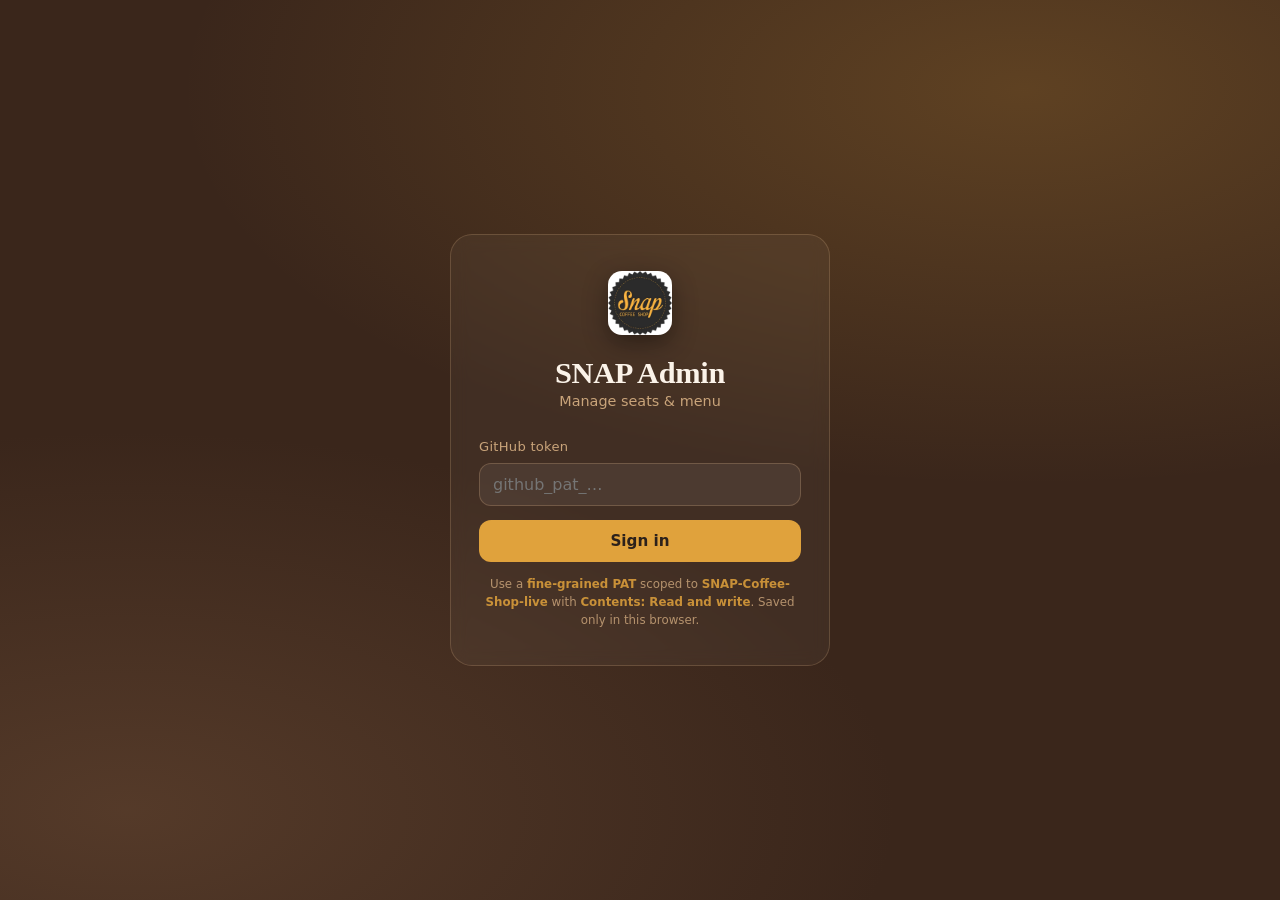
==== admin.html @ 8a5fbb93 "Admin: token-only login; fine-grained token setup docs; write-perm error hint" ====
<!DOCTYPE html>
<html lang="en">
<head>
  <meta charset="UTF-8" />
  <meta name="viewport" content="width=device-width, initial-scale=1.0, viewport-fit=cover" />
  <meta http-equiv="Content-Security-Policy" content="default-src 'self'; img-src 'self' data:; style-src 'self' 'unsafe-inline'; script-src 'self' https://www.gstatic.com; connect-src 'self' https://*.firebaseio.com https://*.firebasedatabase.app https://securetoken.googleapis.com https://www.googleapis.com https://identitytoolkit.googleapis.com; frame-ancestors 'none'; base-uri 'self'; object-src 'none'; form-action 'self'" />
  <title>SNAP Coffee — Admin</title>
  <link rel="icon" href="favicon.ico" />
  <link rel="stylesheet" href="styles.css" />
  <link rel="stylesheet" href="admin.css" />
</head>
<body class="admin-body">
  <!-- ===== Login ===== -->
  <section id="loginView" class="admin-login">
    <div class="login-card">
      <img class="login-logo" src="images/snap-logo.jpg" alt="SNAP Coffee" />
      <h1>SNAP Admin</h1>
      <p class="login-sub">Manage seats &amp; menu</p>

      <form id="loginForm" class="admin-form" autocomplete="off">
        <label>GitHub token
          <input type="password" id="loginToken" required placeholder="github_pat_…" autocomplete="off" />
        </label>
        <button type="submit" class="btn-admin primary">Sign in</button>
      </form>

      <p id="loginError" class="admin-error" hidden></p>
      <p class="admin-note">Use a <b>fine-grained PAT</b> scoped to <b>SNAP-Coffee-Shop-live</b> with <b>Contents: Read and write</b>. Saved only in this browser.</p>
    </div>
  </section>

  <!-- ===== Dashboard ===== -->
  <main id="dashView" class="admin-dash hidden">
    <header class="admin-top">
      <div class="admin-brand"><span>SNAP</span> Admin</div>
      <div class="admin-top-right">
        <span id="syncStatus" class="sync-dot" title="Sync status">●</span>
        <span id="ownerEmail" class="owner-email"></span>
        <button id="logoutBtn" type="button" class="btn-admin ghost">Log out</button>
      </div>
    </header>

    <div class="admin-grid">
      <!-- Seats -->
      <section class="panel">
        <h2>Available places</h2>
        <p class="panel-sub">Tap − / + to update the live counter customers see.</p>
        <div class="seats-box">
          <button id="seatMinus" class="seat-btn" type="button" aria-label="Decrease">−</button>
          <div class="seats-num"><span id="seatAvail">20</span><span class="seats-slash">/</span><span id="seatTotal">20</span></div>
          <button id="seatPlus" class="seat-btn" type="button" aria-label="Increase">+</button>
        </div>
        <div class="seats-meta">
          <label class="inline">Total seats
            <input type="number" id="seatTotalInput" min="0" max="500" value="20" />
          </label>
          <button id="seatSave" class="btn-admin primary" type="button">Save</button>
        </div>
        <p id="seatUpdated" class="seats-updated"></p>
      </section>

      <!-- Menu -->
      <section class="panel wide">
        <div class="panel-head">
          <h2>Menu</h2>
          <div>
            <button id="importMenu" class="btn-admin ghost" type="button">Import current site menu</button>
          </div>
        </div>

        <form id="menuForm" class="menu-form" autocomplete="off">
          <input type="hidden" id="menuId" />
          <div class="mf-row">
            <label class="grow">Name<input type="text" id="menuName" required placeholder="Cappuccino" /></label>
            <label>Category
              <select id="menuCat">
                <option value="coffee">Coffee &amp; Drinks</option>
                <option value="food">Food &amp; Bites</option>
                <option value="breakfast">Petit Déj</option>
              </select>
            </label>
            <label>Price (TND)<input type="number" id="menuPrice" min="0" step="0.5" placeholder="3" /></label>
          </div>
          <label>Description<textarea id="menuDesc" rows="2" placeholder="A short, tasty description…"></textarea></label>
          <div class="mf-row">
            <label>Badge
              <select id="menuBadge">
                <option value="">None</option>
                <option value="best">Best seller</option>
                <option value="new">New</option>
                <option value="local">Local</option>
              </select>
            </label>
            <label class="grow">Photo
              <input type="file" id="menuImg" accept="image/*" />
            </label>
          </div>
          <div id="imgPreview" class="img-preview hidden"><img id="imgPreviewImg" alt="preview" /></div>
          <div class="mf-actions">
            <button type="submit" class="btn-admin primary" id="menuSubmit">Add item</button>
            <button type="button" class="btn-admin ghost hidden" id="menuCancel">Cancel</button>
          </div>
        </form>

        <ul id="menuList" class="menu-list"></ul>
      </section>
    </div>
  </main>

  <div id="toast" class="toast hidden"></div>

  <!-- GitHub-storage layer (no backend) -->
  <script src="github-config.js"></script>
  <script src="github-token.js"></script>
  <script src="github-store.js"></script>
  <script src="admin-github.js"></script>
</body>
</html>
---- styles.css ----
/* ===== SNAP Coffee — artisan, warm, refined ===== */
:root {
  --espresso: #3a261b;
  --coffee: #6f4e37;
  --latte: #c9a47a;
  --cream: #fbf3e9;
  --sand: #f1e2d0;
  --ink: #2c211b;
  --muted: #8a7a6d;
  --amber: #e0a23c;
  --paper: #fffdf9;
  --maxw: 1120px;
  --radius: 22px;
  --shadow: 0 24px 56px rgba(58, 38, 27, 0.14);
  --ease: cubic-bezier(0.22, 0.61, 0.36, 1);
}

* { box-sizing: border-box; margin: 0; padding: 0; }
html { scroll-behavior: smooth; }
body {
  font-family: 'Inter', system-ui, -apple-system, sans-serif;
  color: var(--ink);
  background: var(--cream);
  line-height: 1.65;
  -webkit-font-smoothing: antialiased;
  overflow-x: hidden;
}
.container { width: 100%; max-width: var(--maxw); margin: 0 auto; padding: 0 24px; }
h1, h2, h3 { font-family: 'Fraunces', Georgia, serif; font-weight: 600; color: var(--espresso); line-height: 1.08; letter-spacing: -0.01em; }
h1 em, h2 em { font-style: italic; color: var(--amber); }
.eyebrow { text-transform: uppercase; letter-spacing: 0.22em; font-size: 0.72rem; font-weight: 600; color: var(--latte); margin-bottom: 14px; }

/* reveal — gated on a JS-added class so content is NEVER hidden if JS fails */
.js [data-reveal] { opacity: 0; transform: translateY(30px); transition: opacity 0.8s var(--ease), transform 0.8s var(--ease); }
.js [data-reveal].in { opacity: 1; transform: none; }
/* if JS doesn't run, everything is visible */
body:not(.js) [data-reveal] { opacity: 1 !important; transform: none !important; }
/* safety: if reveal still stuck, this class (added after load) forces visibility */
.reveal-fallback [data-reveal] { opacity: 1 !important; transform: none !important; }

/* ===== Header ===== */
.site-header { position: fixed; top: 0; left: 0; right: 0; z-index: 90; transition: background 0.4s var(--ease), box-shadow 0.4s, padding 0.4s; padding: 14px 0; }
.site-header.scrolled { background: rgba(251, 243, 233, 0.9); backdrop-filter: blur(14px); box-shadow: 0 8px 30px rgba(58,38,27,0.08); padding: 8px 0; }
.nav { display: flex; align-items: center; justify-content: space-between; }
.brand { text-decoration: none; display: flex; flex-direction: column; line-height: 1; }
.brand-logo { height: 40px; width: auto; border-radius: 8px; margin-bottom: 2px; object-fit: cover; box-shadow: 0 4px 12px rgba(0,0,0,0.25); }
.brand-mark { font-family: 'Fraunces', serif; font-weight: 700; font-size: 1.6rem; color: #fff; letter-spacing: 0.02em; transition: color 0.4s; }
.brand-sub { font-size: 0.6rem; letter-spacing: 0.4em; text-transform: uppercase; color: var(--latte); margin-top: 3px; }
.scrolled .brand-mark { color: var(--coffee); }
.nav-links { display: flex; gap: 30px; }
.nav-links a { text-decoration: none; color: #fff; font-size: 0.92rem; font-weight: 500; position: relative; transition: color 0.3s; }
.nav-links a::after { content: ''; position: absolute; left: 0; bottom: -6px; width: 0; height: 2px; background: var(--amber); transition: width 0.3s var(--ease); }
.nav-links a:hover::after { width: 100%; }
.scrolled .nav-links a { color: var(--ink); }

.nav-toggle { display: none; flex-direction: column; gap: 5px; background: none; border: 0; cursor: pointer; padding: 8px; position: relative; z-index: 80; }
.nav-toggle span { width: 26px; height: 2px; background: #fff; border-radius: 2px; transition: transform 0.3s var(--ease), opacity 0.3s; }
.scrolled .nav-toggle span { background: var(--coffee); }
.nav-toggle.active span:nth-child(1) { transform: translateY(7px) rotate(45deg); }
.nav-toggle.active span:nth-child(2) { opacity: 0; }
.nav-toggle.active span:nth-child(3) { transform: translateY(-7px) rotate(-45deg); }

/* click-away backdrop for the open mobile menu (sits below the panel + toggle) */
.nav-backdrop { position: fixed; inset: 0; z-index: 65; background: rgba(28, 20, 16, 0.55); opacity: 0; pointer-events: none; transition: opacity 0.3s var(--ease); }
.nav-backdrop.show { opacity: 1; pointer-events: auto; }

/* ===== Hero ===== */
.hero { position: relative; min-height: 100vh; display: flex; align-items: center; overflow: hidden; background: var(--espresso); }
.hero-bg { position: absolute; inset: 0; background:
   radial-gradient(120% 80% at 80% 20%, rgba(224,162,60,0.28), transparent 55%),
   radial-gradient(90% 70% at 10% 90%, rgba(111,78,55,0.5), transparent 60%),
   linear-gradient(160deg, #3a261b, #5a3a29); }
.hero-bg::after { content: ''; position: absolute; inset: 0; background-image: radial-gradient(rgba(255,255,255,0.05) 1px, transparent 1px); background-size: 22px 22px; opacity: 0.5; }
.hero-inner { position: relative; z-index: 2; display: grid; grid-template-columns: 1.1fr 0.9fr; gap: 40px; align-items: center; padding: 90px 0; width: 100%; }
.hero-copy { color: #fff; max-width: 560px; }
.hero-copy .eyebrow { color: var(--latte); }
.hero-copy h1 { color: #fff; font-size: clamp(2.7rem, 6.5vw, 5rem); margin-bottom: 22px; }
.hero-lead { font-size: 1.15rem; font-weight: 300; color: rgba(255,255,255,0.9); margin-bottom: 24px; }
.hero-points { list-style: none; margin-bottom: 32px; }
.hero-points li { position: relative; padding-left: 34px; margin: 12px 0; font-size: 1.02rem; color: rgba(255,255,255,0.92); }
.hero-points li::before { content: ''; position: absolute; left: 0; top: 4px; width: 20px; height: 20px; border-radius: 50%; background: var(--amber); box-shadow: inset 0 0 0 5px rgba(255,255,255,0.18); }
.hero-cta { display: flex; gap: 14px; flex-wrap: wrap; }

.btn { display: inline-block; padding: 14px 30px; border-radius: 999px; font-weight: 600; font-size: 0.95rem; text-decoration: none; cursor: pointer; border: 0; transition: transform 0.18s var(--ease), box-shadow 0.25s, background 0.25s; }
.btn-primary { background: var(--amber); color: var(--espresso); box-shadow: 0 12px 28px rgba(224,162,60,0.4); }
.btn-primary:hover { transform: translateY(-2px); box-shadow: 0 16px 34px rgba(224,162,60,0.5); }
.btn-ghost { background: rgba(255,255,255,0.1); color: #fff; border: 1px solid rgba(255,255,255,0.45); }
.btn-ghost:hover { background: rgba(255,255,255,0.2); }

/* ===== Live availability card (hero) ===== */
.avail-card {
  margin-top: 30px;
  background: rgba(255, 253, 249, 0.07);
  border: 1px solid rgba(201, 164, 122, 0.28);
  border-radius: 18px;
  padding: 16px 20px;
  backdrop-filter: blur(8px);
  max-width: 420px;
}
.avail-rail { height: 8px; border-radius: 999px; background: rgba(255,255,255,0.14); overflow: hidden; margin-bottom: 12px; }
.avail-fill { display: block; height: 100%; width: 100%; border-radius: 999px; background: linear-gradient(90deg, var(--latte), var(--amber)); transition: width 0.5s var(--ease), background 0.4s; }
.avail-fill.full { background: linear-gradient(90deg, #7bd88f, #4caf6a); }
.avail-fill.empty { background: linear-gradient(90deg, #ff9d8a, #e0584a); }
.avail-row { display: flex; align-items: baseline; gap: 12px; }
.avail-num { font-family: 'Fraunces', serif; font-size: 2.2rem; font-weight: 700; color: #fff; }
.avail-slash { color: var(--latte); margin: 0 2px; font-size: 1.5rem; }
.avail-label { color: var(--latte); font-size: 0.98rem; font-weight: 500; }
.avail-time { display: block; margin-top: 4px; color: rgba(255,255,255,0.55); font-size: 0.76rem; }

.hero-art { position: relative; display: flex; justify-content: center; align-items: center; }
.hero-ring { position: absolute; width: 360px; height: 360px; border-radius: 50%; border: 1.5px dashed rgba(224,162,60,0.45); animation: spin 26s linear infinite; }
.float-cup { width: 86%; max-width: 420px; aspect-ratio: 1/1; object-fit: cover; border-radius: 50%; border: 8px solid rgba(255,255,255,0.12); filter: drop-shadow(0 30px 50px rgba(0,0,0,0.4)); animation: float 6s var(--ease) infinite; }
@keyframes float { 0%,100% { transform: translateY(0); } 50% { transform: translateY(-16px); } }
@keyframes spin { to { transform: rotate(360deg); } }

.scroll-cue { position: absolute; bottom: 26px; left: 50%; transform: translateX(-50%); width: 26px; height: 42px; border: 2px solid rgba(255,255,255,0.55); border-radius: 14px; display: flex; justify-content: center; z-index: 3; }
.scroll-cue span { width: 4px; height: 8px; background: #fff; border-radius: 2px; margin-top: 7px; animation: scrollCue 1.6s var(--ease) infinite; }
@keyframes scrollCue { 0% { opacity: 0; transform: translateY(0); } 40% { opacity: 1; } 100% { opacity: 0; transform: translateY(14px); } }

/* ===== Section heads ===== */
.section-head { text-align: center; margin-bottom: 48px; }
.section-head h2 { font-size: clamp(2.1rem, 4.5vw, 3rem); margin-bottom: 12px; }
.section-sub { color: var(--muted); font-size: 1.02rem; }

/* ===== Menu ===== */
.menu { padding: 100px 0; }
.menu-tabs { display: flex; justify-content: center; gap: 10px; margin-bottom: 44px; flex-wrap: wrap; }
.menu-tab { padding: 11px 24px; border-radius: 999px; border: 1.5px solid var(--latte); background: transparent; color: var(--coffee); font-weight: 600; font-size: 0.9rem; cursor: pointer; transition: all 0.25s var(--ease); }
.menu-tab:hover { background: var(--sand); }
.menu-tab.active { background: var(--coffee); color: #fff; border-color: var(--coffee); box-shadow: 0 10px 22px rgba(111,78,55,0.3); }
.menu-grid { display: grid; grid-template-columns: repeat(3, 1fr); gap: 22px; }
.dish { position: relative; background: var(--paper); border: 1px solid rgba(111,78,55,0.1); border-radius: var(--radius); overflow: hidden; box-shadow: 0 10px 28px rgba(58,38,27,0.06); transition: transform 0.25s var(--ease), box-shadow 0.25s; }
.dish:hover { transform: translateY(-6px); box-shadow: var(--shadow); }
.dish-img { background: var(--sand); display: block; }
.dish-img img { width: 100%; height: 200px; object-fit: cover; display: block; }
.dish-body { padding: 22px 24px 26px; }
.dish-name { font-size: 1.3rem; margin-bottom: 6px; }
.dish-desc { color: var(--muted); font-size: 0.92rem; min-height: 2.6em; }
.dish-price { display: inline-block; margin-top: 10px; font-family: 'Fraunces', serif; font-weight: 600; font-size: 1.25rem; color: var(--coffee); }
.dish-badge { position: absolute; top: 14px; right: 14px; z-index: 2; font-size: 0.6rem; font-weight: 700; letter-spacing: 0.06em; text-transform: uppercase; padding: 4px 10px; border-radius: 999px; }
.dish-badge.hot { background: var(--amber); color: var(--espresso); }
.dish-badge.new { background: #6e8b5b; color: #fff; }
.menu-foot { text-align: center; color: var(--muted); font-size: 0.85rem; margin-top: 36px; }

/* ===== Reviews ===== */
.reviews { padding: 100px 0; }
.rating-banner { display: flex; justify-content: center; margin-bottom: 48px; }
.rating-score { text-align: center; background: var(--espresso); color: #fff; border-radius: var(--radius); padding: 34px 56px; box-shadow: var(--shadow); }
.score { font-family: 'Fraunces', serif; font-size: 4rem; font-weight: 700; line-height: 1; color: #fff; display: block; }
.stars { font-size: 1.6rem; letter-spacing: 5px; margin: 8px 0 4px; }
.star { color: rgba(255,255,255,0.22); }
.star.filled { color: var(--amber); }
.star.half { background: linear-gradient(90deg, var(--amber) 50%, rgba(255,255,255,0.22) 50%); -webkit-background-clip: text; background-clip: text; color: transparent; }
.review-count { font-size: 0.9rem; color: rgba(255,255,255,0.75); }
.review-grid { display: grid; grid-template-columns: repeat(3, 1fr); gap: 22px; }
.review { background: var(--paper); border-radius: var(--radius); padding: 30px 28px; box-shadow: 0 10px 28px rgba(58,38,27,0.06); position: relative; }
.review::before { content: '\201C'; font-family: 'Fraunces', serif; font-size: 4rem; color: var(--latte); position: absolute; top: 4px; left: 18px; opacity: 0.5; }
.review p { font-size: 1.02rem; color: var(--ink); margin: 18px 0 16px; }
.review footer { color: var(--muted); font-size: 0.9rem; }
.review footer strong { color: var(--coffee); }

/* ===== Visit ===== */
.visit { padding: 100px 0; background: var(--sand); }
.visit-inner { display: grid; grid-template-columns: 1fr 1fr; gap: 52px; align-items: center; }
.visit-text h2 { font-size: clamp(2.1rem, 4.5vw, 3rem); margin-bottom: 26px; }
.visit-list { list-style: none; margin-bottom: 30px; }
.visit-list li { padding: 14px 0; border-bottom: 1px solid rgba(111,78,55,0.15); font-size: 1.04rem; }
.v-label { display: inline-block; width: 96px; font-size: 0.76rem; text-transform: uppercase; letter-spacing: 0.14em; color: var(--latte); font-weight: 600; }
.visit-list a { color: var(--coffee); text-decoration: none; font-weight: 600; }
.visit-list a:hover { text-decoration: underline; }
.map-placeholder { background: linear-gradient(135deg, var(--latte), var(--coffee)); border-radius: var(--radius); height: 300px; display: flex; flex-direction: column; align-items: center; justify-content: center; color: #fff; box-shadow: var(--shadow); text-decoration: none; transition: transform 0.25s var(--ease), box-shadow 0.25s; cursor: pointer; }
.map-placeholder:hover { transform: translateY(-4px); box-shadow: 0 28px 60px rgba(58,38,27,0.24); }
.map-placeholder span { font-family: 'Fraunces', serif; font-size: 1.4rem; }
.map-placeholder small { opacity: 0.85; margin-top: 6px; }

/* ===== Footer ===== */
.site-footer { background: var(--espresso); color: rgba(255,255,255,0.78); padding: 36px 0; }
.footer-inner { display: flex; align-items: center; gap: 16px; }
.site-footer .brand-mark { color: #fff; }
.brand-logo-img { height: 38px; width: auto; border-radius: 8px; object-fit: cover; }
.site-footer p { font-size: 0.9rem; }
.to-top { margin-left: auto; width: 44px; height: 44px; border-radius: 50%; background: rgba(255,255,255,0.12); color: #fff; text-decoration: none; display: flex; align-items: center; justify-content: center; font-size: 1.2rem; transition: background 0.2s, transform 0.2s; }
.to-top:hover { background: var(--amber); color: var(--espresso); transform: translateY(-3px); }
.owner-link { color: var(--latte); font-size: 0.8rem; text-decoration: none; border: 1px solid rgba(201,164,122,0.4); padding: 6px 12px; border-radius: 999px; transition: background 0.2s, color 0.2s; }
.owner-link:hover { background: rgba(201,164,122,0.15); color: #fff; }

/* ===== Lightbox ===== */
.lightbox { position: fixed; inset: 0; z-index: 100; background: rgba(28, 20, 16, 0.92); display: flex; align-items: center; justify-content: center; opacity: 0; pointer-events: none; transition: opacity 0.3s var(--ease); padding: 24px; }
.lightbox.open { opacity: 1; pointer-events: auto; }
.lb-fig { max-width: 90vw; max-height: 84vh; text-align: center; }
.lb-fig img { max-width: 90vw; max-height: 76vh; border-radius: 12px; box-shadow: 0 30px 60px rgba(0,0,0,0.5); }
.lb-cap { color: #fff; font-family: 'Fraunces', serif; font-size: 1.2rem; margin-top: 14px; }
.lb-close, .lb-prev, .lb-next { position: absolute; background: rgba(255,255,255,0.12); border: 0; color: #fff; cursor: pointer; border-radius: 50%; width: 48px; height: 48px; font-size: 1.6rem; line-height: 1; display: flex; align-items: center; justify-content: center; transition: background 0.2s; }
.lb-close:hover, .lb-prev:hover, .lb-next:hover { background: rgba(255,255,255,0.28); }
.lb-close { top: 22px; right: 22px; }
.lb-prev { left: 22px; top: 50%; transform: translateY(-50%); }
.lb-next { right: 22px; top: 50%; transform: translateY(-50%); }

/* ===== Language switch ===== */
.lang-switch { display: flex; gap: 4px; margin-inline-start: auto; margin-inline-end: 14px; }
.lang-btn { background: transparent; border: 1.5px solid rgba(255,255,255,0.4); color: #fff; font-weight: 600; font-size: 0.74rem; letter-spacing: 0.04em; padding: 6px 10px; border-radius: 999px; cursor: pointer; transition: background 0.2s, color 0.2s, border-color 0.2s; line-height: 1; }
.lang-btn:hover { background: rgba(255,255,255,0.15); }
.scrolled .lang-btn { border-color: var(--latte); color: var(--coffee); }
.scrolled .lang-btn:hover { background: var(--sand); }
.lang-btn.active { background: var(--amber); border-color: var(--amber); color: var(--espresso); }
/* when nav open (mobile) keep switcher visible above overlay */
.scrolled .lang-btn.active { color: var(--espresso); }

/* RTL (Arabic) */
html[dir="rtl"] body { direction: rtl; text-align: right; }
html[dir="rtl"] .hero-points li { padding-left: 0; padding-right: 34px; }
html[dir="rtl"] .hero-points li::before { left: auto; right: 0; }
html[dir="rtl"] .visit-list .v-label { margin-right: 0; }
html[dir="rtl"] .review::before { left: auto; right: 18px; }
html[dir="rtl"] .lang-switch { margin-inline-start: 14px; margin-inline-end: auto; }
html[dir="rtl"] .nav-links { inset: 0 0 0 auto; }
html[dir="rtl"] .to-top { margin-left: 0; margin-right: auto; }
html[dir="rtl"] .hero-copy .eyebrow, html[dir="rtl"] .eyebrow { text-align: inherit; }
/* Arabic webfont */
html[lang="ar"] body { font-family: 'Tajawal', 'Inter', system-ui, sans-serif; }
html[lang="ar"] h1, html[lang="ar"] h2, html[lang="ar"] h3 { font-family: 'Tajawal', 'Fraunces', Georgia, serif; font-weight: 700; }

@media (max-width: 760px) {
  .lang-switch { position: relative; z-index: 75; }
  .nav-links { z-index: 70; }
}
img { max-width: 100%; }
@media (max-width: 900px) {
  .menu-grid { grid-template-columns: repeat(2, 1fr); }
  .review-grid { grid-template-columns: 1fr; }
  .hero-inner { grid-template-columns: 1fr; text-align: left; }
  .hero-art { order: -1; }
  .float-cup { max-width: 320px; }
  .container { padding: 0 20px; }
  .menu, .reviews, .visit { padding: 70px 0; }
}
@media (max-width: 760px) {
  .nav-toggle { display: flex; }
  .nav-links { position: fixed; inset: 0 0 0 auto; width: min(80vw, 320px); background: var(--espresso); flex-direction: column; justify-content: center; gap: 28px; padding: 40px; transform: translateX(100%); transition: transform 0.35s var(--ease); z-index: 70; }
  .nav-links.open { transform: translateX(0); }
  .nav-links a { color: #fff; font-size: 1.2rem; }
  .nav-links a::after { background: var(--amber); }
  .menu-grid { grid-template-columns: repeat(2, 1fr); }
  .review-grid { grid-template-columns: 1fr; }
  .visit-inner { grid-template-columns: 1fr; gap: 28px; }
  .map-placeholder { height: 240px; }
  .hero { min-height: auto; padding-top: 84px; }
  .hero-inner { padding: 40px 0 60px; }
  .hero-copy h1 { font-size: clamp(2.2rem, 9vw, 3.2rem); }
  .hero-points li { font-size: 0.98rem; }
  .section-head { margin-bottom: 32px; }
  .menu-foot { padding: 0 14px; }
  .brand-logo { height: 34px; }
  .brand-mark { font-size: 1.35rem; }
}
@media (max-width: 520px) {
  .menu-grid { grid-template-columns: 1fr; }
  .dish-img img { height: 180px; }
  .menu-tab { padding: 10px 18px; font-size: 0.82rem; }
  .menu-tabs { gap: 8px; }
  .container { padding: 0 16px; }
  .hero-cta { flex-direction: column; align-items: stretch; }
  .hero-cta .btn { text-align: center; }
  .visit-list li { font-size: 0.98rem; }
  .v-label { width: 84px; }
}
@media (max-width: 380px) {
  .menu-grid { grid-template-columns: 1fr; }
  .dish-name { font-size: 1.15rem; }
}
---- admin.css ----
/* ===== SNAP Admin — dark, simple, mobile-first ===== */
.admin-body {
  background: var(--espresso);
  min-height: 100vh;
  color: var(--cream);
  font-family: 'Inter', system-ui, sans-serif;
}

/* ---- Login ---- */
.admin-login {
  min-height: 100vh;
  display: flex;
  align-items: center;
  justify-content: center;
  padding: 24px;
  background:
    radial-gradient(120% 80% at 80% 10%, rgba(224,162,60,0.22), transparent 55%),
    radial-gradient(100% 70% at 10% 90%, rgba(111,78,55,0.5), transparent 60%),
    var(--espresso);
}
.login-card {
  width: 100%;
  max-width: 380px;
  background: rgba(255,253,249,0.04);
  border: 1px solid rgba(201,164,122,0.25);
  border-radius: var(--radius);
  padding: 36px 28px;
  text-align: center;
  backdrop-filter: blur(8px);
}
.login-logo {
  width: 64px; height: 64px; object-fit: cover;
  border-radius: 14px; box-shadow: 0 8px 24px rgba(0,0,0,0.4);
  margin-bottom: 14px;
}
.login-card h1 {
  font-family: 'Fraunces', serif;
  color: var(--cream);
  font-size: 1.9rem;
}
.login-sub { color: var(--latte); margin-bottom: 22px; font-size: 0.9rem; }

.admin-form { display: flex; flex-direction: column; gap: 14px; text-align: left; }
.admin-form label {
  display: flex; flex-direction: column; gap: 6px;
  font-size: 0.82rem; color: var(--latte); letter-spacing: 0.02em;
}
.admin-form input, .admin-form select, .admin-form textarea {
  background: rgba(255,253,249,0.06);
  border: 1px solid rgba(201,164,122,0.3);
  border-radius: 12px;
  padding: 11px 13px;
  color: var(--cream);
  font-size: 1rem;
  font-family: inherit;
}
.admin-form input:focus, .admin-form select:focus, .admin-form textarea:focus {
  outline: none; border-color: var(--amber);
}
.admin-form textarea { resize: vertical; }

.btn-admin {
  border: 0; cursor: pointer; border-radius: 12px;
  padding: 12px 18px; font-size: 0.95rem; font-weight: 600;
  font-family: inherit; transition: transform .15s var(--ease), background .2s;
}
.btn-admin:active { transform: scale(0.97); }
.btn-admin.primary { background: var(--amber); color: #2c211b; }
.btn-admin.primary:hover { background: #eab252; }
.btn-admin.ghost { background: transparent; color: var(--latte); border: 1px solid rgba(201,164,122,0.4); }
.btn-admin.ghost:hover { background: rgba(201,164,122,0.12); }
.btn-admin.danger { background: rgba(200,80,60,0.18); color: #ffb4a3; border: 1px solid rgba(200,80,60,0.5); }
.btn-admin.danger:hover { background: rgba(200,80,60,0.3); }

.link-btn {
  background: none; border: 0; color: var(--amber);
  margin-top: 16px; cursor: pointer; font-size: 0.85rem; text-decoration: underline;
}
.admin-error { color: #ff9d8a; font-size: 0.85rem; margin-top: 14px; }
.admin-note { color: var(--latte); font-size: 0.74rem; margin-top: 14px; line-height: 1.5; opacity: 0.85; }
.admin-note b { color: var(--amber); }

/* ---- Dashboard ---- */
.admin-dash { padding-bottom: 60px; }
.admin-top {
  position: sticky; top: 0; z-index: 20;
  display: flex; align-items: center; justify-content: space-between;
  padding: 14px 22px;
  background: rgba(44,33,27,0.92);
  backdrop-filter: blur(10px);
  border-bottom: 1px solid rgba(201,164,122,0.2);
}
.admin-brand { font-family: 'Fraunces', serif; font-size: 1.3rem; color: var(--cream); }
.admin-brand span { color: var(--amber); }
.admin-top-right { display: flex; align-items: center; gap: 14px; }
.owner-email { color: var(--latte); font-size: 0.82rem; }
.sync-dot { font-size: 0.8rem; color: #ffb4a3; }
.sync-dot.on { color: #7bd88f; }
.sync-dot.off { color: #ff9d8a; }

.admin-grid {
  max-width: 980px; margin: 0 auto; padding: 24px 18px;
  display: grid; gap: 20px; grid-template-columns: 1fr;
}
@media (min-width: 720px) { .admin-grid { grid-template-columns: 340px 1fr; align-items: start; } }

.panel {
  background: rgba(255,253,249,0.04);
  border: 1px solid rgba(201,164,122,0.2);
  border-radius: var(--radius);
  padding: 22px;
}
.panel.wide { grid-column: 1 / -1; }
.panel h2 { color: var(--cream); font-size: 1.4rem; margin-bottom: 4px; }
.panel-head { display: flex; align-items: center; justify-content: space-between; gap: 12px; margin-bottom: 16px; }
.panel-head h2 { margin: 0; }
.panel-sub { color: var(--latte); font-size: 0.85rem; margin-bottom: 18px; }

/* seats */
.seats-box { display: flex; align-items: center; justify-content: center; gap: 22px; margin: 10px 0 18px; }
.seat-btn {
  width: 56px; height: 56px; border-radius: 50%;
  border: 0; background: var(--amber); color: #2c211b;
  font-size: 1.8rem; font-weight: 700; cursor: pointer;
  box-shadow: 0 8px 20px rgba(224,162,60,0.35);
  transition: transform .12s var(--ease), background .2s;
}
.seat-btn:active { transform: scale(0.92); }
.seats-num { font-family: 'Fraunces', serif; font-size: 2.8rem; color: var(--cream); min-width: 110px; text-align: center; }
.seats-slash { color: var(--latte); margin: 0 4px; font-size: 1.8rem; }
.seats-meta { display: flex; align-items: flex-end; gap: 10px; justify-content: center; }
.seats-meta .inline { display: flex; flex-direction: column; gap: 5px; font-size: 0.8rem; color: var(--latte); }
.seats-meta input { width: 90px; background: rgba(255,253,249,0.06); border: 1px solid rgba(201,164,122,0.3); border-radius: 10px; padding: 9px 11px; color: var(--cream); }
.seats-updated { text-align: center; color: var(--latte); font-size: 0.8rem; margin-top: 14px; }

/* menu form */
.menu-form { display: flex; flex-direction: column; gap: 12px; margin-bottom: 22px;
  background: rgba(255,253,249,0.03); border: 1px dashed rgba(201,164,122,0.3); border-radius: 16px; padding: 16px; }
.mf-row { display: flex; gap: 12px; flex-wrap: wrap; }
.mf-row label { display: flex; flex-direction: column; gap: 5px; font-size: 0.8rem; color: var(--latte); }
.mf-row label.grow { flex: 1; }
.mf-row input, .mf-row select { background: rgba(255,253,249,0.06); border: 1px solid rgba(201,164,122,0.3); border-radius: 10px; padding: 10px 12px; color: var(--cream); font-size: 0.95rem; }
.mf-row label.grow { flex: 1 1 200px; }
.mf-actions { display: flex; gap: 10px; }
.img-preview { margin-top: 4px; }
.img-preview img { max-width: 140px; border-radius: 12px; border: 1px solid rgba(201,164,122,0.3); }

.menu-list { list-style: none; display: flex; flex-direction: column; gap: 12px; }
.menu-list .mi {
  display: grid; grid-template-columns: 64px 1fr auto auto; gap: 12px; align-items: center;
  background: rgba(255,253,249,0.04); border: 1px solid rgba(201,164,122,0.18);
  border-radius: 14px; padding: 12px;
}
.mi-img img, .mi-img .no-img { width: 64px; height: 64px; object-fit: cover; border-radius: 10px; background: var(--sand); display: flex; align-items: center; justify-content: center; color: var(--coffee); font-size: 0.7rem; }
.mi-body strong { color: var(--cream); font-size: 1rem; }
.mi-body p { color: var(--latte); font-size: 0.82rem; margin: 2px 0 0; max-width: 46ch; }
.mi-cat { color: var(--amber); font-size: 0.72rem; margin-left: 8px; text-transform: uppercase; letter-spacing: 0.05em; }
.mi-body .chip { background: rgba(224,162,60,0.16); color: var(--amber); font-size: 0.68rem; padding: 1px 8px; border-radius: 20px; margin-left: 6px; }
.mi-price { color: var(--cream); font-weight: 600; white-space: nowrap; }
.mi-actions { display: flex; flex-direction: column; gap: 6px; }
.mi-actions .btn-admin { padding: 7px 12px; font-size: 0.8rem; }
.menu-list .empty { color: var(--latte); padding: 18px; text-align: center; }

/* toast */
.toast {
  position: fixed; left: 50%; bottom: 26px; transform: translateX(-50%);
  background: var(--ink); color: var(--cream);
  padding: 12px 20px; border-radius: 12px; font-size: 0.9rem;
  box-shadow: var(--shadow); z-index: 50; max-width: 90vw;
}
.toast.err { background: #7a2d23; }

.hidden { display: none !important; }
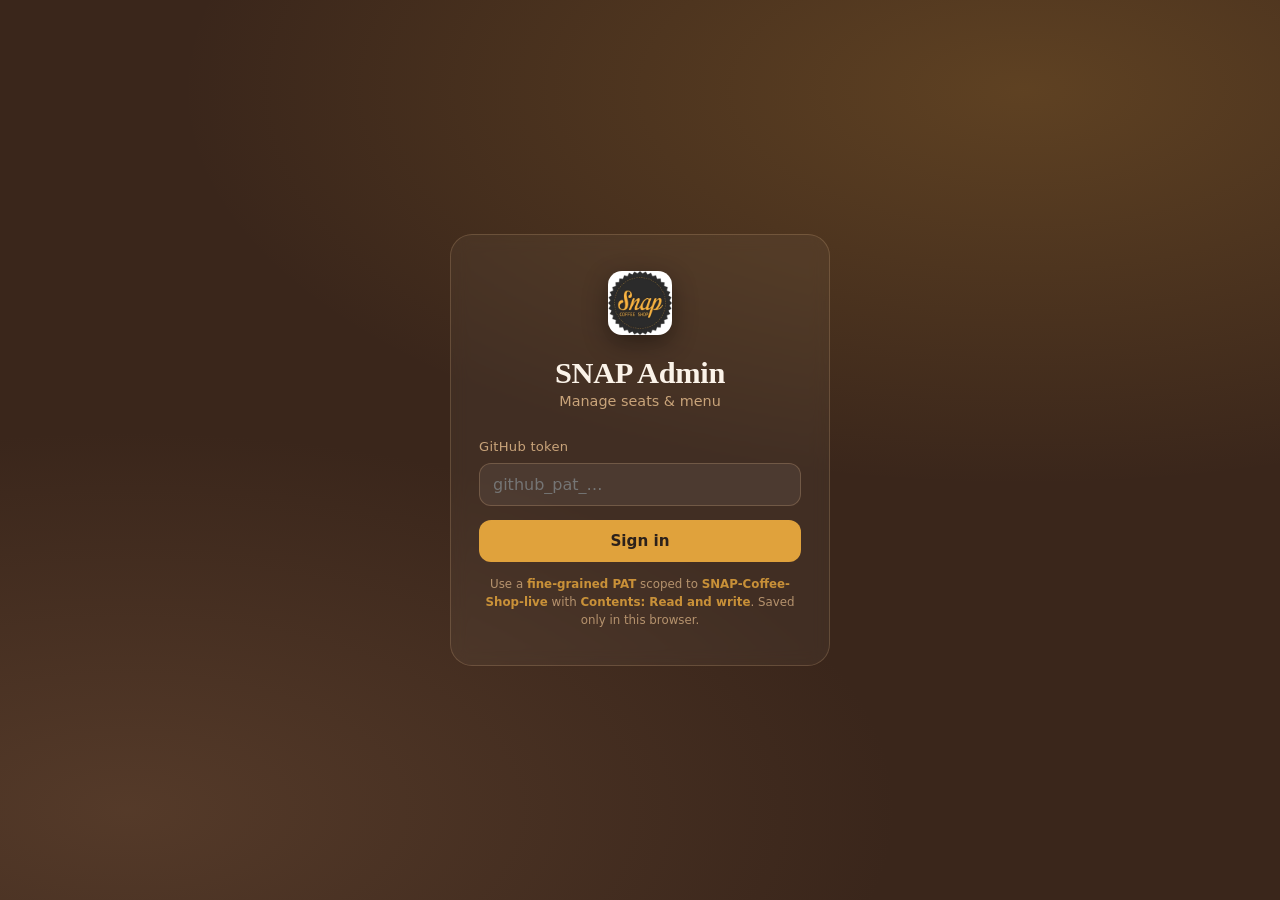
==== commit 12a92463: "Admin: cache-bust scripts; redesign menu form (badge picker, drop-zone, desc counter); fix customer " ====
--- a/admin.html
+++ b/admin.html
@@ -3,7 +3,7 @@
 <head>
   <meta charset="UTF-8" />
   <meta name="viewport" content="width=device-width, initial-scale=1.0, viewport-fit=cover" />
-  <meta http-equiv="Content-Security-Policy" content="default-src 'self'; img-src 'self' data:; style-src 'self' 'unsafe-inline'; script-src 'self' https://www.gstatic.com; connect-src 'self' https://*.firebaseio.com https://*.firebasedatabase.app https://securetoken.googleapis.com https://www.googleapis.com https://identitytoolkit.googleapis.com; frame-ancestors 'none'; base-uri 'self'; object-src 'none'; form-action 'self'" />
+  <meta http-equiv="Content-Security-Policy" content="default-src 'self'; img-src 'self' data:; style-src 'self' 'unsafe-inline'; script-src 'self'; connect-src 'self' https://api.github.com; frame-ancestors 'none'; base-uri 'self'; object-src 'none'; form-action 'self'" />
   <title>SNAP Coffee — Admin</title>
   <link rel="icon" href="favicon.ico" />
   <link rel="stylesheet" href="styles.css" />
@@ -81,20 +81,28 @@
             </label>
             <label>Price (TND)<input type="number" id="menuPrice" min="0" step="0.5" placeholder="3" /></label>
           </div>
-          <label>Description<textarea id="menuDesc" rows="2" placeholder="A short, tasty description…"></textarea></label>
-          <div class="mf-row">
-            <label>Badge
-              <select id="menuBadge">
-                <option value="">None</option>
-                <option value="best">Best seller</option>
-                <option value="new">New</option>
-                <option value="local">Local</option>
-              </select>
-            </label>
-            <label class="grow">Photo
-              <input type="file" id="menuImg" accept="image/*" />
-            </label>
+
+          <label class="mf-label">Description
+            <textarea id="menuDesc" rows="3" maxlength="160" placeholder="What makes it special? e.g. Slow-pulled espresso, velvety micro-foam, a dusting of cocoa."></textarea>
+          </label>
+          <div class="mf-hint"><span id="descCount">0</span>/160 &middot; keep it short &amp; tempting.</div>
+
+          <div class="mf-label">Badge</div>
+          <div class="badge-picker" id="menuBadge">
+            <button type="button" class="badge-opt" data-val="">None</button>
+            <button type="button" class="badge-opt" data-val="best">&#9733; Best seller</button>
+            <button type="button" class="badge-opt" data-val="new">&#10047; New</button>
+            <button type="button" class="badge-opt" data-val="local">&#9728; Local</button>
           </div>
+
+          <div class="mf-label">Photo</div>
+          <label class="file-drop" id="menuImgWrap">
+            <input type="file" id="menuImg" accept="image/*" hidden />
+            <span class="file-drop-icon">&#128247;</span>
+            <span class="file-drop-text">Click to choose or drop an image</span>
+            <span class="file-drop-name" id="menuImgName"></span>
+          </label>
+
           <div id="imgPreview" class="img-preview hidden"><img id="imgPreviewImg" alt="preview" /></div>
           <div class="mf-actions">
             <button type="submit" class="btn-admin primary" id="menuSubmit">Add item</button>
@@ -110,9 +118,9 @@
   <div id="toast" class="toast hidden"></div>
 
   <!-- GitHub-storage layer (no backend) -->
-  <script src="github-config.js"></script>
-  <script src="github-token.js"></script>
-  <script src="github-store.js"></script>
-  <script src="admin-github.js"></script>
+  <script src="github-config.js?v=20260801"></script>
+  <script src="github-token.js?v=20260801"></script>
+  <script src="github-store.js?v=20260801"></script>
+  <script src="admin-github.js?v=20260801"></script>
 </body>
 </html>
--- a/styles.css
+++ b/styles.css
@@ -137,10 +137,11 @@
 .dish-name { font-size: 1.3rem; margin-bottom: 6px; }
 .dish-desc { color: var(--muted); font-size: 0.92rem; min-height: 2.6em; }
 .dish-price { display: inline-block; margin-top: 10px; font-family: 'Fraunces', serif; font-weight: 600; font-size: 1.25rem; color: var(--coffee); }
-.dish-badge { position: absolute; top: 14px; right: 14px; z-index: 2; font-size: 0.6rem; font-weight: 700; letter-spacing: 0.06em; text-transform: uppercase; padding: 4px 10px; border-radius: 999px; }
-.dish-badge.hot { background: var(--amber); color: var(--espresso); }
+.dish-badge { position: absolute; top: 14px; right: 14px; z-index: 2; font-size: 0.62rem; font-weight: 700; letter-spacing: 0.06em; text-transform: uppercase; padding: 5px 11px; border-radius: 999px; box-shadow: 0 6px 16px rgba(44,33,27,0.25); backdrop-filter: blur(2px); }
+.dish-badge.best { background: var(--amber); color: var(--espresso); }
 .dish-badge.new { background: #6e8b5b; color: #fff; }
-.menu-foot { text-align: center; color: var(--muted); font-size: 0.85rem; margin-top: 36px; }
+.dish-badge.local { background: var(--coffee); color: var(--cream); }
+.dish-desc { color: var(--muted); font-size: 0.92rem; min-height: 2.6em; line-height: 1.5; }
 
 /* ===== Reviews ===== */
 .reviews { padding: 100px 0; }
--- a/admin.css
+++ b/admin.css
@@ -141,6 +141,34 @@
 .mf-row label.grow { flex: 1; }
 .mf-row input, .mf-row select { background: rgba(255,253,249,0.06); border: 1px solid rgba(201,164,122,0.3); border-radius: 10px; padding: 10px 12px; color: var(--cream); font-size: 0.95rem; }
 .mf-row label.grow { flex: 1 1 200px; }
+
+.mf-label { display: block; font-size: 0.8rem; color: var(--latte); margin-top: 4px; letter-spacing: 0.02em; }
+.mf-hint { font-size: 0.72rem; color: var(--latte); opacity: 0.75; margin: -4px 0 2px; }
+.mf-hint #descCount { color: var(--amber); }
+
+/* description textarea */
+.menu-form textarea { width: 100%; background: rgba(255,253,249,0.06); border: 1px solid rgba(201,164,122,0.3); border-radius: 10px; padding: 10px 12px; color: var(--cream); font-size: 0.95rem; font-family: inherit; resize: vertical; line-height: 1.5; }
+.menu-form textarea:focus { outline: none; border-color: var(--amber); }
+
+/* badge picker */
+.badge-picker { display: flex; flex-wrap: wrap; gap: 8px; }
+.badge-opt { cursor: pointer; border: 1px solid rgba(201,164,122,0.4); background: transparent; color: var(--latte);
+  border-radius: 999px; padding: 8px 14px; font-size: 0.82rem; font-family: inherit; transition: all .18s var(--ease); }
+.badge-opt:hover { background: rgba(201,164,122,0.12); color: var(--cream); }
+.badge-opt.selected { background: var(--amber); color: #2c211b; border-color: var(--amber); font-weight: 600; box-shadow: 0 6px 16px rgba(224,162,60,0.3); }
+.badge-opt[data-val="best"].selected { background: var(--amber); }
+.badge-opt[data-val="new"].selected { background: #6e8b5b; color: #fff; }
+.badge-opt[data-val="local"].selected { background: var(--coffee); color: var(--cream); }
+
+/* file drop zone */
+.file-drop { display: flex; flex-direction: column; align-items: center; justify-content: center; gap: 6px;
+  border: 1.5px dashed rgba(201,164,122,0.45); border-radius: 14px; padding: 22px; text-align: center;
+  cursor: pointer; transition: all .18s var(--ease); background: rgba(255,253,249,0.03); }
+.file-drop:hover, .file-drop.drag { border-color: var(--amber); background: rgba(224,162,60,0.08); }
+.file-drop-icon { font-size: 1.5rem; }
+.file-drop-text { color: var(--latte); font-size: 0.85rem; }
+.file-drop-name { color: var(--amber); font-size: 0.78rem; max-width: 100%; overflow: hidden; text-overflow: ellipsis; white-space: nowrap; }
+
 .mf-actions { display: flex; gap: 10px; }
 .img-preview { margin-top: 4px; }
 .img-preview img { max-width: 140px; border-radius: 12px; border: 1px solid rgba(201,164,122,0.3); }
